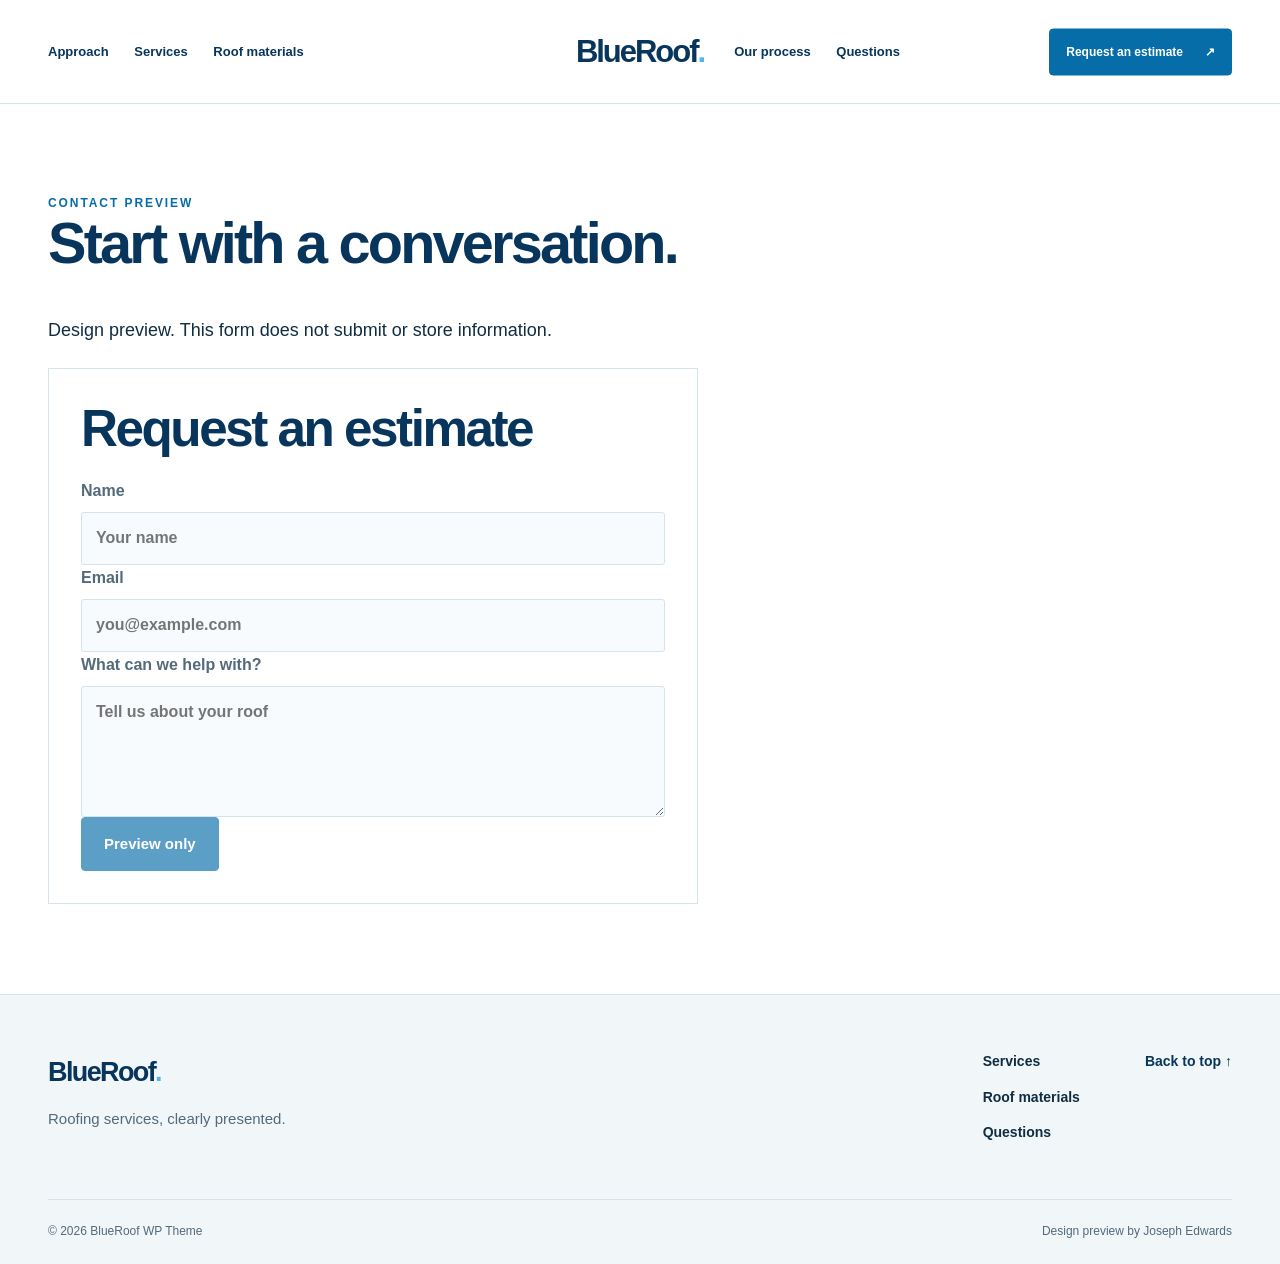
==== contact.html @ 561a299b "Publish BlueRoof theme static showcase" ====
﻿<!doctype html>
<html lang="en">
<head>
  <meta charset="utf-8">
  <meta name="viewport" content="width=device-width, initial-scale=1">
  <meta name="robots" content="noindex, nofollow">
  <meta name="description" content="Static preview of the BlueRoof WP Theme, a generic roofing website design.">
  <meta name="theme-color" content="#07355c">
  <title>Contact preview | BlueRoof WP Theme</title>
  <link rel="icon" href="favicon.svg" type="image/svg+xml">
  <link rel="stylesheet" href="assets/style.css">
  <script src="assets/site.js" defer></script>
</head>
<body>
<a class="skip-link" href="#main">Skip to content</a>
<header class="site-header" id="site-header"><div class="header-inner wrap">
  <button class="menu-toggle" type="button" aria-controls="site-navigation" aria-expanded="false" aria-label="Open navigation menu"><span class="menu-lines" aria-hidden="true"></span><span class="menu-label">Menu</span></button>
  <nav class="nav-left" aria-label="Primary navigation"><ul class="nav-list"><li><a href="#approach">Approach</a></li><li><a href="#services">Services</a></li><li><a href="#materials">Roof materials</a></li></ul></nav>
  <div class="site-brand"><a class="text-logo" href="index.html" aria-label="BlueRoof home">BlueRoof<span>.</span></a></div>
  <nav class="nav-right" aria-label="Secondary navigation"><ul class="nav-list"><li><a href="#process">Our process</a></li><li><a href="#questions">Questions</a></li></ul></nav>
  <a class="header-cta button" href="contact.html">Request an estimate <span aria-hidden="true">↗</span></a>
  <div class="mobile-panel" id="site-navigation" hidden><ul class="mobile-links"><li><a href="#approach">Approach</a></li><li><a href="#services">Services</a></li><li><a href="#materials">Roof materials</a></li><li><a href="#process">Our process</a></li><li><a href="#questions">Questions</a></li><li><a href="contact.html">Request an estimate</a></li></ul></div>
</div></header>
<main id="main"><article class="wrap content-shell"><header class="entry-header"><span class="eyebrow">CONTACT PREVIEW</span><h1 class="entry-title">Start with a conversation.</h1></header><div class="entry-content"><p>Design preview. This form does not submit or store information.</p><div class="rb-intro-card demo-form"><h2>Request an estimate</h2><fieldset disabled><p><label>Name<input type="text" placeholder="Your name"></label></p><p><label>Email<input type="email" placeholder="you@example.com"></label></p><p><label>What can we help with?<textarea rows="4" placeholder="Tell us about your roof"></textarea></label></p><button class="button" type="button">Preview only</button></fieldset></div></div></article></main>
<footer class="site-footer"><div class="wrap footer-grid"><div><a class="footer-name" href="index.html">BlueRoof<span>.</span></a><p>Roofing services, clearly presented.</p></div><nav aria-label="Footer navigation"><ul class="footer-links"><li><a href="#services">Services</a></li><li><a href="#materials">Roof materials</a></li><li><a href="#questions">Questions</a></li></ul></nav><a class="back-top" href="#main">Back to top ↑</a></div><div class="wrap footer-bottom"><span>© 2026 BlueRoof WP Theme</span><span>Design preview by Joseph Edwards</span></div></footer>
</body>
</html>
---- assets/style.css ----
/*
Theme Name: BlueRoof WP Theme
Theme URI: https://github.com/RawPowered
Author: Joseph Edwards
Description: A light, flexible roofing website theme with a centered split navigation and editorial service layouts.
Version: 0.1.0
Requires at least: 6.4
Requires PHP: 8.0
Text Domain: blueroof-wp
Tags: custom-logo, custom-menu, featured-images, blog, one-column, two-columns, block-styles
*/

:root {
  --navy: #07355c;
  --blue: #066da9;
  --sky: #52b7e8;
  --ink: #102d42;
  --muted: #526a7a;
  --pale: #eef5f9;
  --line: #d5e3eb;
  --white: #ffffff;
  --header-height: 104px;
  --font: "Aptos", "Segoe UI", Arial, sans-serif;
  --heading: "Aptos Display", "Segoe UI", Arial, sans-serif;
}

*, *::before, *::after { box-sizing: border-box; }
html { scroll-behavior: smooth; scroll-padding-top: 90px; }
body { margin: 0; background: var(--white); color: var(--ink); font: 400 18px/1.65 var(--font); -webkit-font-smoothing: antialiased; }
img { max-width: 100%; height: auto; }
a { color: inherit; text-decoration: none; }
button, input, textarea, select { font: inherit; }
a:focus-visible, button:focus-visible, input:focus-visible, textarea:focus-visible, select:focus-visible, summary:focus-visible { outline: 3px solid var(--sky); outline-offset: 4px; }
h1, h2, h3, h4 { font-family: var(--heading); line-height: 1.11; letter-spacing: -.048em; margin: 0; }
h1 { font-size: clamp(52px, 5.6vw, 82px); }
h2 { font-size: clamp(38px, 4vw, 60px); }
h3 { font-size: clamp(25px, 2.1vw, 31px); }
p { margin: 0 0 1.25em; }
.wrap { width: min(1320px, calc(100% - 96px)); margin-inline: auto; }
.screen-reader-text { position: absolute; width: 1px; height: 1px; margin: -1px; padding: 0; overflow: hidden; clip: rect(0, 0, 0, 0); white-space: nowrap; border: 0; }
.skip-link { position: fixed; top: -100px; left: 18px; z-index: 1000; background: var(--navy); color: #fff; padding: 12px 16px; }
.skip-link:focus { top: 16px; }
.button { display: inline-flex; align-items: center; justify-content: center; gap: 22px; border: 1px solid var(--blue); background: var(--blue); color: #fff; border-radius: 4px; min-height: 54px; padding: 14px 22px; font-size: 15px; line-height: 1.25; font-weight: 700; transition: background .2s, transform .2s; cursor: pointer; }
.button:hover { background: var(--navy); transform: translateY(-2px); }
.button-ghost { background: transparent; color: var(--navy); border-color: var(--navy); }
.button-ghost:hover { color: #fff; }
.text-link { color: var(--blue); font-size: 15px; font-weight: 700; border-bottom: 1px solid currentColor; padding-bottom: 4px; }
.eyebrow { display: block; color: var(--blue); font-size: 12px; line-height: 1.5; font-weight: 800; letter-spacing: .16em; text-transform: uppercase; }

.site-header { height: var(--header-height); position: sticky; top: 0; z-index: 100; background: #fffffff2; border-bottom: 1px solid var(--line); backdrop-filter: blur(16px); transition: height .25s, box-shadow .25s; }
.site-header.is-compact { height: 72px; box-shadow: 0 12px 28px #07355c12; }
.header-inner { position: relative; height: 100%; display: grid; grid-template-columns: minmax(0,1fr) auto minmax(0,1fr); align-items: center; gap: 30px; }
.site-brand { grid-column: 2; grid-row: 1; text-align: center; line-height: 1; }
.site-brand a { display: inline-flex; align-items: center; }
.site-brand img { display: block; max-width: 245px; max-height: 78px; width: auto; transition: max-height .25s, transform .25s; }
.is-compact .site-brand img { max-height: 48px; }
.text-logo { color: var(--navy); font-family: var(--heading); font-size: 31px; font-weight: 900; letter-spacing: -.065em; white-space: nowrap; transition: font-size .25s; }
.text-logo span, .footer-name span { color: var(--sky); }
.is-compact .text-logo { font-size: 27px; }
.nav-left { grid-column: 1; grid-row: 1; justify-self: start; }
.nav-right { grid-column: 3; grid-row: 1; justify-self: start; padding-right: 210px; }
.nav-list, .mobile-links, .footer-links { list-style: none; padding: 0; margin: 0; }
.nav-list { display: flex; align-items: center; gap: clamp(15px,2vw,34px); }
.nav-list a { display: block; color: var(--navy); font-size: 13px; font-weight: 700; white-space: nowrap; }
.nav-list a:hover, .nav-list .current-menu-item>a { color: var(--blue); }
.nav-list .sub-menu { display: none; position: absolute; top: 100%; min-width: 190px; list-style: none; padding: 12px; margin: 0; background: #fff; box-shadow: 0 14px 30px #07355c20; border: 1px solid var(--line); }
.nav-list li { position: relative; }
.nav-list li:hover>.sub-menu, .nav-list li:focus-within>.sub-menu { display: block; }
.nav-list .sub-menu a { padding: 8px; }
.header-cta { position: absolute; right: 0; top: 50%; transform: translateY(-50%); min-height: 47px; font-size: 12px; padding: 12px 16px; }
.header-cta:hover { transform: translateY(calc(-50% - 2px)); }
.menu-toggle, .mobile-panel { display: none; }

.rb-hero { position: relative; min-height: 730px; background: #edf5fa; overflow: hidden; }
.rb-hero-media { position: absolute; inset: 0 0 0 32%; }
.rb-hero-media::after { content: ""; position: absolute; inset: 0; background: linear-gradient(90deg,#edf5fa 0%,#edf5fae8 13%,#edf5fa00 55%); }
.rb-hero-media img { display: block; width: 100%; height: 100%; object-fit: cover; object-position: center; }
.rb-hero-inner { position: relative; min-height: 730px; display: flex; align-items: center; }
.rb-hero-copy { width: min(610px, 55%); padding-block: 80px; }
.rb-hero .eyebrow { margin-bottom: 26px; }
.rb-hero h1 { color: var(--navy); max-width: 670px; }
.rb-hero h1 span { color: var(--blue); }
.rb-hero-lead { color: #294c63; font-size: clamp(21px,1.9vw,28px); line-height: 1.45; max-width: 520px; margin: 26px 0 0; }
.rb-actions { display: flex; flex-wrap: wrap; gap: 14px; margin-top: 34px; }
.rb-hero-note { color: var(--muted); font-size: 13px; margin: 24px 0 0; }
.rb-proof { background: var(--navy); color: #fff; }
.rb-proof-inner { display: grid; grid-template-columns: repeat(4,1fr); }
.rb-proof-inner span { display: flex; align-items: center; justify-content: center; min-height: 88px; padding: 20px; border-left: 1px solid #ffffff26; font-size: 15px; font-weight: 700; text-align: center; }
.rb-proof-inner span:first-child { border-left: 0; }
.rb-section { padding-block: 110px; }
.rb-section-head { display: grid; grid-template-columns: 1.1fr .8fr; gap: 80px; align-items: end; margin-bottom: 45px; }
.rb-section-head .eyebrow { margin-bottom: 20px; }
.rb-section-head h2 { color: var(--navy); }
.rb-section-head h2 span { color: #607b91; }
.rb-section-head>p { color: var(--muted); font-size: 18px; max-width: 570px; margin: 0; }
.rb-intro-grid { display: grid; grid-template-columns: repeat(3,1fr); gap: 18px; }
.rb-intro-card { border: 1px solid var(--line); padding: 32px; background: #fff; }
.rb-card-number { color: var(--blue); font-size: 12px; font-weight: 800; letter-spacing: .12em; }
.rb-intro-card h3 { color: var(--navy); margin: 38px 0 15px; }
.rb-intro-card p { color: var(--muted); font-size: 16px; margin: 0; }
.rb-services { background: var(--pale); }
.rb-service-grid { display: grid; grid-template-columns: repeat(4,1fr); gap: 16px; }
.rb-service-card { min-height: 330px; background: #fff; border: 1px solid var(--line); padding: 28px; display: flex; flex-direction: column; }
.rb-service-icon { width: 58px; height: 58px; border: 1px solid #b6d9e9; border-radius: 50%; display: grid; place-items: center; color: var(--blue); font-size: 28px; line-height: 1; }
.rb-service-card h3 { font-size: 24px; color: var(--navy); margin: auto 0 12px; }
.rb-service-card p { color: var(--muted); font-size: 15px; margin: 0; }
.rb-material-grid { display: grid; grid-template-columns: repeat(5,1fr); gap: 15px; }
.rb-material-card { margin: 0; overflow: hidden; border: 1px solid var(--line); background: #f4f8fb; border-radius: 6px; }
.rb-material-card img { width: 100%; height: 230px; object-fit: cover; display: block; transition: transform .35s; }
.rb-material-card:hover img { transform: scale(1.04); }
.rb-material-card figcaption { color: var(--navy); font-size: 21px; font-weight: 700; padding: 17px; }
.rb-material-note { color: var(--muted); font-size: 14px; margin: 20px 0 0; }
.rb-process { background: var(--navy); color: #fff; }
.rb-process .rb-section-head h2, .rb-process .rb-section-head>p { color: #fff; }
.rb-process .rb-section-head h2 span { color: #a4cee1; }
.rb-process .eyebrow { color: #8bd7ff; }
.rb-process-grid { display: grid; grid-template-columns: repeat(3,1fr); gap: 24px; }
.rb-process-grid article { border-top: 1px solid #ffffff50; padding-top: 28px; }
.rb-process-grid strong { display: block; color: #8bd7ff; font-size: 44px; font-weight: 500; line-height: 1; margin-bottom: 55px; }
.rb-process-grid h3 { font-size: 29px; }
.rb-process-grid p { color: #d7e6ee; font-size: 16px; margin: 14px 0 0; }
.rb-faq { display: grid; grid-template-columns: .75fr 1.25fr; gap: 85px; }
.rb-faq .eyebrow { margin-bottom: 22px; }
.rb-faq h2 { color: var(--navy); }
.rb-faq details { border-bottom: 1px solid var(--line); }
.rb-faq summary { display: flex; align-items: center; justify-content: space-between; gap: 15px; color: var(--navy); padding: 20px 0; font-size: 20px; font-weight: 700; cursor: pointer; list-style: none; }
.rb-faq summary::-webkit-details-marker { display: none; }
.rb-faq summary::after { content: "+"; color: var(--blue); font-size: 28px; font-weight: 400; }
.rb-faq details[open] summary::after { content: "−"; }
.rb-faq details p { color: var(--muted); font-size: 16px; padding: 0 25px 18px 0; }
.rb-contact { background: #e6f2f8; border-top: 1px solid var(--line); }
.rb-contact-inner { display: grid; grid-template-columns: 1fr auto; align-items: end; gap: 45px; }
.rb-contact h2 { color: var(--navy); max-width: 780px; }
.rb-contact p { color: var(--muted); max-width: 650px; margin: 22px 0 0; }

.content-shell { min-height: 55vh; padding-block: 90px; }
.content-with-sidebar { display: grid; grid-template-columns: minmax(0,1fr) 270px; gap: 75px; }
.entry-header, .archive-header { margin-bottom: 40px; }
.entry-title, .archive-header h1 { color: var(--navy); font-size: clamp(42px,4.5vw,68px); }
.archive-description, .post-meta { color: var(--muted); font-size: 14px; }
.archive-header .eyebrow { margin-bottom: 15px; }
.entry-content { overflow-wrap: anywhere; }
.entry-content>* { max-width: 900px; }
.entry-content>.alignwide { max-width: 1200px; }
.entry-content>.alignfull { max-width: none; }
.entry-content h2, .entry-content h3 { color: var(--navy); margin: 1.4em 0 .5em; }
.entry-content a { color: var(--blue); text-decoration: underline; }
.entry-content img { height: auto; }
.entry-content blockquote { border-left: 4px solid var(--blue); margin: 30px 0; padding-left: 25px; color: var(--navy); }
.entry-content table { border-collapse: collapse; max-width: 100%; display: block; overflow-x: auto; }
.entry-content th, .entry-content td { border: 1px solid var(--line); padding: 10px; }
.post-list { display: grid; grid-template-columns: repeat(2,minmax(0,1fr)); gap: 25px; }
.post-card { border: 1px solid var(--line); background: #fff; }
.post-card-image img { display: block; width: 100%; aspect-ratio: 16/10; object-fit: cover; }
.post-card-body { padding: 25px; }
.post-card h2 { font-size: 28px; margin: 14px 0; }
.post-card h2 a:hover { color: var(--blue); }
.post-excerpt { color: var(--muted); font-size: 16px; }
.featured-image img { display: block; width: 100%; margin: 25px 0 40px; }
.entry-footer { margin-top: 40px; border-top: 1px solid var(--line); padding-top: 20px; font-size: 14px; }
.blog-sidebar .widget { border-top: 2px solid var(--blue); padding: 20px 0; }
.widget-title { font-size: 21px; margin-bottom: 15px; }
.widget ul { padding-left: 20px; }
.search-form { display: flex; gap: 10px; }
.search-form label { flex: 1; }
.search-form input { width: 100%; min-height: 54px; border: 1px solid var(--line); padding: 12px; }
.empty-state { max-width: 600px; }
.empty-state h1, .empty-state h2 { color: var(--navy); }
.empty-state p { color: var(--muted); margin: 20px 0; }
.comments-area { margin-top: 65px; border-top: 1px solid var(--line); padding-top: 35px; }
.comment-list { padding-left: 20px; }
.comment-list li { margin: 25px 0; }
.comment-form input, .comment-form textarea { width: 100%; border: 1px solid var(--line); padding: 12px; }
.comment-form input[type=checkbox] { width: auto; }
.demo-form { max-width: 650px; }
.demo-form h2 { margin: 0 0 20px; }
.demo-form fieldset { border: 0; padding: 0; margin: 0; min-width: 0; }
.demo-form label { display: block; font-weight: 700; }
.demo-form input, .demo-form textarea { display: block; width: 100%; margin-top: 8px; border: 1px solid var(--line); background: #f8fbfd; padding: 12px 14px; border-radius: 3px; color: var(--ink); }
.demo-form .button:disabled { opacity: .65; cursor: default; transform: none; }
.navigation.pagination { margin-top: 45px; }
.nav-links { display: flex; flex-wrap: wrap; gap: 12px; }
.page-numbers { padding: 7px 12px; border: 1px solid var(--line); }
.page-numbers.current { background: var(--blue); color: #fff; }
.wp-caption, .gallery-caption { max-width: 100%; }
.wp-caption-text { color: var(--muted); font-size: 14px; }
.sticky { border-top: 3px solid var(--sky); }
.bypostauthor { font-weight: inherit; }
.alignleft { float: left; margin: 0 25px 20px 0; }
.alignright { float: right; margin: 0 0 20px 25px; }
.aligncenter { display: block; margin-inline: auto; }
.alignwide, .alignfull { clear: both; }

.site-footer { background: #f1f6f9; border-top: 1px solid var(--line); padding-top: 55px; }
.footer-grid { display: grid; grid-template-columns: 1fr auto auto; gap: 65px; align-items: start; }
.footer-name { color: var(--navy); font-size: 27px; font-weight: 900; letter-spacing: -.06em; }
.footer-grid p { color: var(--muted); font-size: 15px; margin: 12px 0 0; max-width: 400px; }
.footer-links { display: flex; flex-direction: column; gap: 12px; font-size: 14px; font-weight: 700; }
.footer-links a:hover, .back-top:hover { color: var(--blue); }
.back-top { color: var(--navy); font-size: 14px; font-weight: 700; }
.footer-bottom { border-top: 1px solid var(--line); margin-top: 55px; padding-block: 22px; display: flex; justify-content: space-between; gap: 20px; color: var(--muted); font-size: 12px; }

@media(max-width: 1180px) {
  .header-inner { gap: 17px; }
  .nav-list { gap: 15px; }
  .nav-list a { font-size: 12px; }
  .nav-right { padding-right: 180px; }
  .header-cta { font-size: 11px; }
  .rb-service-grid { grid-template-columns: repeat(2,1fr); }
  .rb-material-grid { grid-template-columns: repeat(3,1fr); }
}
@media(max-width: 960px) {
  .wrap { width: min(1320px, calc(100% - 48px)); }
  .site-header { height: 82px; }
  .site-header.is-compact { height: 66px; }
  .header-inner { grid-template-columns: 1fr auto 1fr; }
  .nav-left, .nav-right, .header-cta { display: none; }
  .menu-toggle { display: flex; grid-column: 3; grid-row: 1; justify-self: end; align-items: center; gap: 10px; border: 1px solid var(--line); background: #fff; color: var(--navy); padding: 10px 13px; font-size: 13px; font-weight: 700; cursor: pointer; }
  .menu-lines { display: block; width: 20px; height: 14px; border-top: 2px solid currentColor; border-bottom: 2px solid currentColor; position: relative; }
  .menu-lines::after { content: ""; position: absolute; top: 5px; left: 0; width: 20px; border-top: 2px solid currentColor; }
  .menu-toggle[aria-expanded=true] .menu-lines { transform: rotate(45deg); border-bottom: 0; }
  .menu-toggle[aria-expanded=true] .menu-lines::after { transform: rotate(90deg); top: -2px; }
  .mobile-panel:not([hidden]) { display: block; position: absolute; top: 100%; left: -24px; right: -24px; background: #fff; border-bottom: 1px solid var(--line); box-shadow: 0 20px 30px #07355c1a; padding: 18px 24px 28px; max-height: calc(100vh - 66px); overflow: auto; }
  .mobile-links li { list-style: none; }
  .mobile-links a { display: block; padding: 10px 0; border-bottom: 1px solid var(--line); font-size: 17px; font-weight: 700; }
  .mobile-links .children, .mobile-links .sub-menu { list-style: none; padding-left: 20px; }
  .mobile-panel .button { margin-top: 25px; width: 100%; }
  .rb-hero, .rb-hero-inner { min-height: 640px; }
  .rb-hero-copy { width: 60%; }
  .rb-section { padding-block: 75px; }
  .rb-section-head { gap: 30px; }
  .rb-intro-grid { gap: 12px; }
  .rb-intro-card { padding: 24px; }
  .rb-faq { gap: 40px; }
  .content-with-sidebar { gap: 40px; grid-template-columns: minmax(0,1fr) 230px; }
}
@media(max-width: 680px) {
  body { font-size: 17px; }
  .wrap { width: calc(100% - 40px); }
  .mobile-panel:not([hidden]) { left: -20px; right: -20px; }
  .text-logo { font-size: 26px; }
  .rb-hero { min-height: 0; }
  .rb-hero-inner { min-height: 0; display: block; padding-top: 45px; padding-bottom: 285px; }
  .rb-hero-copy { width: 100%; padding: 0; }
  .rb-hero h1 { font-size: clamp(46px,11vw,66px); max-width: 550px; }
  .rb-hero-lead { font-size: 21px; margin-top: 20px; }
  .rb-hero-media { inset: auto 0 0; height: 300px; }
  .rb-hero-media::after { background: linear-gradient(180deg,#edf5fa 0%,#edf5fa22 25%,#edf5fa00 55%); }
  .rb-hero-media img { object-position: 72% center; }
  .rb-actions { display: grid; grid-template-columns: 1fr; margin-top: 25px; }
  .rb-hero-note { margin-top: 16px; }
  .rb-proof-inner { grid-template-columns: repeat(2,1fr); }
  .rb-proof-inner span { min-height: 70px; padding: 14px; font-size: 13px; }
  .rb-proof-inner span:nth-child(3) { border-left: 0; }
  .rb-proof-inner span:nth-child(n+3) { border-top: 1px solid #ffffff26; }
  .rb-section { padding-block: 64px; }
  .rb-section-head, .rb-faq, .rb-contact-inner { display: block; }
  .rb-section-head h2, .rb-faq h2, .rb-contact h2 { font-size: clamp(37px,9vw,52px); }
  .rb-section-head>p { font-size: 16px; margin-top: 20px; }
  .rb-intro-grid, .rb-service-grid, .rb-process-grid { grid-template-columns: 1fr; }
  .rb-intro-card h3 { margin-top: 22px; }
  .rb-service-card { min-height: 230px; }
  .rb-service-card h3 { margin-top: 38px; }
  .rb-material-grid { grid-template-columns: repeat(2,1fr); gap: 12px; }
  .rb-material-card img { height: 165px; }
  .rb-material-card figcaption { font-size: 17px; padding: 12px; }
  .rb-process-grid strong { margin-bottom: 25px; }
  .rb-process-grid article { padding-top: 20px; }
  .rb-faq details:first-child { margin-top: 30px; }
  .rb-faq summary { font-size: 17px; }
  .rb-contact .button { margin-top: 26px; width: 100%; }
  .content-shell { padding-block: 55px; }
  .content-with-sidebar { grid-template-columns: 1fr; }
  .post-list { grid-template-columns: 1fr; }
  .footer-grid { grid-template-columns: 1fr; gap: 28px; }
  .footer-bottom { display: block; margin-top: 35px; }
  .footer-bottom span { display: block; margin-bottom: 6px; }
  .alignleft, .alignright { float: none; margin: 20px auto; }
}
@media(prefers-reduced-motion: reduce) {
  html { scroll-behavior: auto; }
  *, *::before, *::after { transition: none !important; }
}
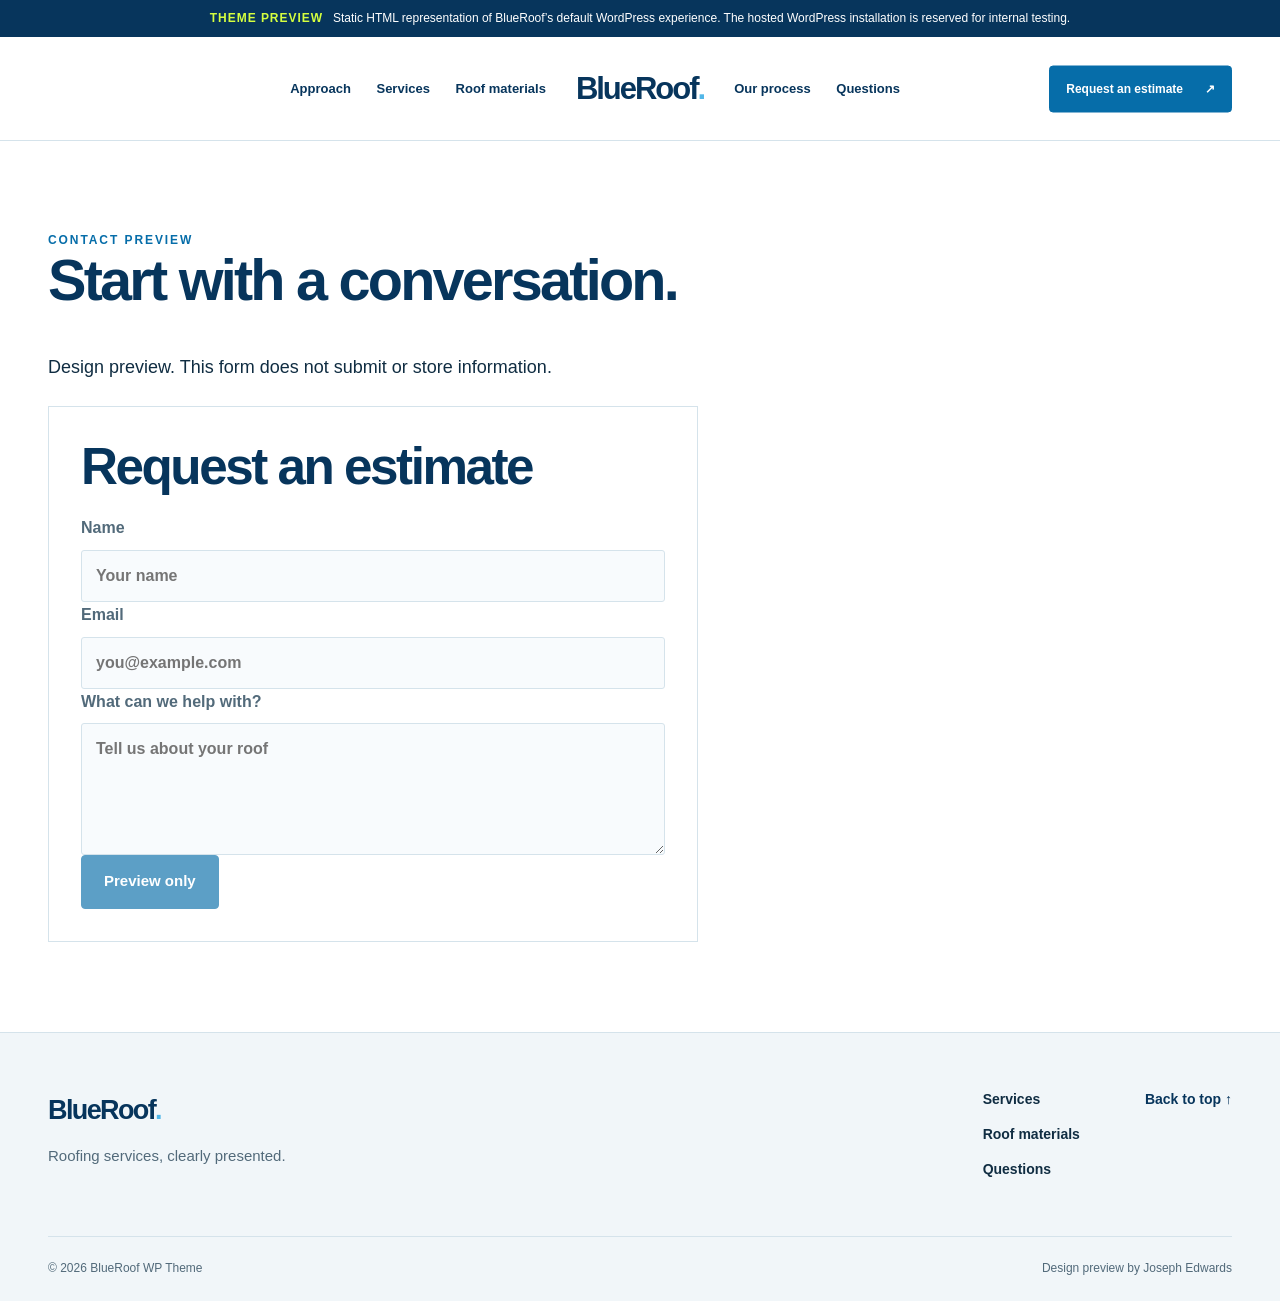
==== commit 307dce9e: "Mark public preview as static HTML and remove test link" ====
--- a/contact.html
+++ b/contact.html
@@ -13,6 +13,7 @@
 </head>
 <body>
 <a class="skip-link" href="#main">Skip to content</a>
+<aside class="preview-context" role="note"><strong>Theme preview</strong><span>Static HTML representation of BlueRoof’s default WordPress experience. The hosted WordPress installation is reserved for internal testing.</span></aside>
 <header class="site-header" id="site-header"><div class="header-inner wrap">
   <button class="menu-toggle" type="button" aria-controls="site-navigation" aria-expanded="false" aria-label="Open navigation menu"><span class="menu-lines" aria-hidden="true"></span><span class="menu-label">Menu</span></button>
   <nav class="nav-left" aria-label="Primary navigation"><ul class="nav-list"><li><a href="#approach">Approach</a></li><li><a href="#services">Services</a></li><li><a href="#materials">Roof materials</a></li></ul></nav>
--- a/assets/style.css
+++ b/assets/style.css
@@ -1,10 +1,11 @@
 /*
 Theme Name: BlueRoof WP Theme
-Theme URI: https://github.com/RawPowered
+Theme URI: https://rawpowered.github.io/BlueRoof-WP-Theme-Showcase/
 Author: Joseph Edwards
+Author URI: https://github.com/RawPowered
 Description: A light, flexible roofing website theme with a centered split navigation and editorial service layouts.
 Version: 0.1.0
-Requires at least: 6.4
+Requires at least: 6.6
 Requires PHP: 8.0
 Text Domain: blueroof-wp
 Tags: custom-logo, custom-menu, featured-images, blog, one-column, two-columns, block-styles
@@ -40,6 +41,8 @@
 .screen-reader-text { position: absolute; width: 1px; height: 1px; margin: -1px; padding: 0; overflow: hidden; clip: rect(0, 0, 0, 0); white-space: nowrap; border: 0; }
 .skip-link { position: fixed; top: -100px; left: 18px; z-index: 1000; background: var(--navy); color: #fff; padding: 12px 16px; }
 .skip-link:focus { top: 16px; }
+.preview-context { position: relative; z-index: 20; padding: 10px 24px; display: flex; align-items: center; justify-content: center; gap: 10px; color: #fff; background: var(--navy); font-size: 12px; line-height: 1.45; text-align: center; }
+.preview-context strong { color: #d5ff3f; text-transform: uppercase; letter-spacing: .08em; white-space: nowrap; }
 .button { display: inline-flex; align-items: center; justify-content: center; gap: 22px; border: 1px solid var(--blue); background: var(--blue); color: #fff; border-radius: 4px; min-height: 54px; padding: 14px 22px; font-size: 15px; line-height: 1.25; font-weight: 700; transition: background .2s, transform .2s; cursor: pointer; }
 .button:hover { background: var(--navy); transform: translateY(-2px); }
 .button-ghost { background: transparent; color: var(--navy); border-color: var(--navy); }
@@ -49,18 +52,21 @@
 
 .site-header { height: var(--header-height); position: sticky; top: 0; z-index: 100; background: #fffffff2; border-bottom: 1px solid var(--line); backdrop-filter: blur(16px); transition: height .25s, box-shadow .25s; }
 .site-header.is-compact { height: 72px; box-shadow: 0 12px 28px #07355c12; }
-.header-inner { position: relative; height: 100%; display: grid; grid-template-columns: minmax(0,1fr) auto minmax(0,1fr); align-items: center; gap: 30px; }
-.site-brand { grid-column: 2; grid-row: 1; text-align: center; line-height: 1; }
-.site-brand a { display: inline-flex; align-items: center; }
-.site-brand img { display: block; max-width: 245px; max-height: 78px; width: auto; transition: max-height .25s, transform .25s; }
+.header-inner { position: relative; height: 100%; display: grid; grid-template-columns: minmax(0,1fr) max-content minmax(0,1fr); align-items: center; gap: 30px; }
+.site-brand { grid-column: 2; grid-row: 1; justify-self: center; min-width: 0; text-align: center; line-height: 1; }
+.site-brand a { display: inline-flex; align-items: center; justify-content: center; max-width: 100%; }
+.site-brand img { display: block; width: auto; height: auto; max-width: 245px; max-height: 78px; object-fit: contain; transition: max-height .25s, transform .25s; }
 .is-compact .site-brand img { max-height: 48px; }
 .text-logo { color: var(--navy); font-family: var(--heading); font-size: 31px; font-weight: 900; letter-spacing: -.065em; white-space: nowrap; transition: font-size .25s; }
 .text-logo span, .footer-name span { color: var(--sky); }
 .is-compact .text-logo { font-size: 27px; }
-.nav-left { grid-column: 1; grid-row: 1; justify-self: start; }
-.nav-right { grid-column: 3; grid-row: 1; justify-self: start; padding-right: 210px; }
+.nav-left, .nav-right { grid-row: 1; min-width: 0; width: 100%; }
+.nav-left { grid-column: 1; padding-left: 170px; }
+.nav-right { grid-column: 3; padding-right: 170px; }
 .nav-list, .mobile-links, .footer-links { list-style: none; padding: 0; margin: 0; }
 .nav-list { display: flex; align-items: center; gap: clamp(15px,2vw,34px); }
+.nav-left .nav-list { justify-content: flex-end; }
+.nav-right .nav-list { justify-content: flex-start; }
 .nav-list a { display: block; color: var(--navy); font-size: 13px; font-weight: 700; white-space: nowrap; }
 .nav-list a:hover, .nav-list .current-menu-item>a { color: var(--blue); }
 .nav-list .sub-menu { display: none; position: absolute; top: 100%; min-width: 190px; list-style: none; padding: 12px; margin: 0; background: #fff; box-shadow: 0 14px 30px #07355c20; border: 1px solid var(--line); }
@@ -204,27 +210,27 @@
   .header-inner { gap: 17px; }
   .nav-list { gap: 15px; }
   .nav-list a { font-size: 12px; }
-  .nav-right { padding-right: 180px; }
-  .header-cta { font-size: 11px; }
   .rb-service-grid { grid-template-columns: repeat(2,1fr); }
   .rb-material-grid { grid-template-columns: repeat(3,1fr); }
 }
-@media(max-width: 960px) {
-  .wrap { width: min(1320px, calc(100% - 48px)); }
+@media(max-width: 1100px) {
   .site-header { height: 82px; }
   .site-header.is-compact { height: 66px; }
-  .header-inner { grid-template-columns: 1fr auto 1fr; }
   .nav-left, .nav-right, .header-cta { display: none; }
+  .site-brand img { max-width: 245px; max-height: 60px; }
   .menu-toggle { display: flex; grid-column: 3; grid-row: 1; justify-self: end; align-items: center; gap: 10px; border: 1px solid var(--line); background: #fff; color: var(--navy); padding: 10px 13px; font-size: 13px; font-weight: 700; cursor: pointer; }
   .menu-lines { display: block; width: 20px; height: 14px; border-top: 2px solid currentColor; border-bottom: 2px solid currentColor; position: relative; }
   .menu-lines::after { content: ""; position: absolute; top: 5px; left: 0; width: 20px; border-top: 2px solid currentColor; }
   .menu-toggle[aria-expanded=true] .menu-lines { transform: rotate(45deg); border-bottom: 0; }
   .menu-toggle[aria-expanded=true] .menu-lines::after { transform: rotate(90deg); top: -2px; }
-  .mobile-panel:not([hidden]) { display: block; position: absolute; top: 100%; left: -24px; right: -24px; background: #fff; border-bottom: 1px solid var(--line); box-shadow: 0 20px 30px #07355c1a; padding: 18px 24px 28px; max-height: calc(100vh - 66px); overflow: auto; }
+  .mobile-panel:not([hidden]) { display: block; position: absolute; top: 100%; left: 50%; width: 100vw; transform: translateX(-50%); background: #fff; border-bottom: 1px solid var(--line); box-shadow: 0 20px 30px #07355c1a; padding: 18px 24px 28px; max-height: calc(100vh - 66px); overflow: auto; }
   .mobile-links li { list-style: none; }
   .mobile-links a { display: block; padding: 10px 0; border-bottom: 1px solid var(--line); font-size: 17px; font-weight: 700; }
   .mobile-links .children, .mobile-links .sub-menu { list-style: none; padding-left: 20px; }
   .mobile-panel .button { margin-top: 25px; width: 100%; }
+}
+@media(max-width: 960px) {
+  .wrap { width: min(1320px, calc(100% - 48px)); }
   .rb-hero, .rb-hero-inner { min-height: 640px; }
   .rb-hero-copy { width: 60%; }
   .rb-section { padding-block: 75px; }
@@ -235,9 +241,9 @@
   .content-with-sidebar { gap: 40px; grid-template-columns: minmax(0,1fr) 230px; }
 }
 @media(max-width: 680px) {
+  .preview-context { align-items: flex-start; flex-direction: column; gap: 2px; padding: 10px 18px; text-align: left; }
   body { font-size: 17px; }
   .wrap { width: calc(100% - 40px); }
-  .mobile-panel:not([hidden]) { left: -20px; right: -20px; }
   .text-logo { font-size: 26px; }
   .rb-hero { min-height: 0; }
   .rb-hero-inner { min-height: 0; display: block; padding-top: 45px; padding-bottom: 285px; }
@@ -277,6 +283,10 @@
   .footer-bottom span { display: block; margin-bottom: 6px; }
   .alignleft, .alignright { float: none; margin: 20px auto; }
 }
+@media(max-width: 500px) {
+  .menu-label { display: none; }
+  .site-brand img { max-width: min(200px, calc(100vw - 180px)); }
+}
 @media(prefers-reduced-motion: reduce) {
   html { scroll-behavior: auto; }
   *, *::before, *::after { transition: none !important; }
